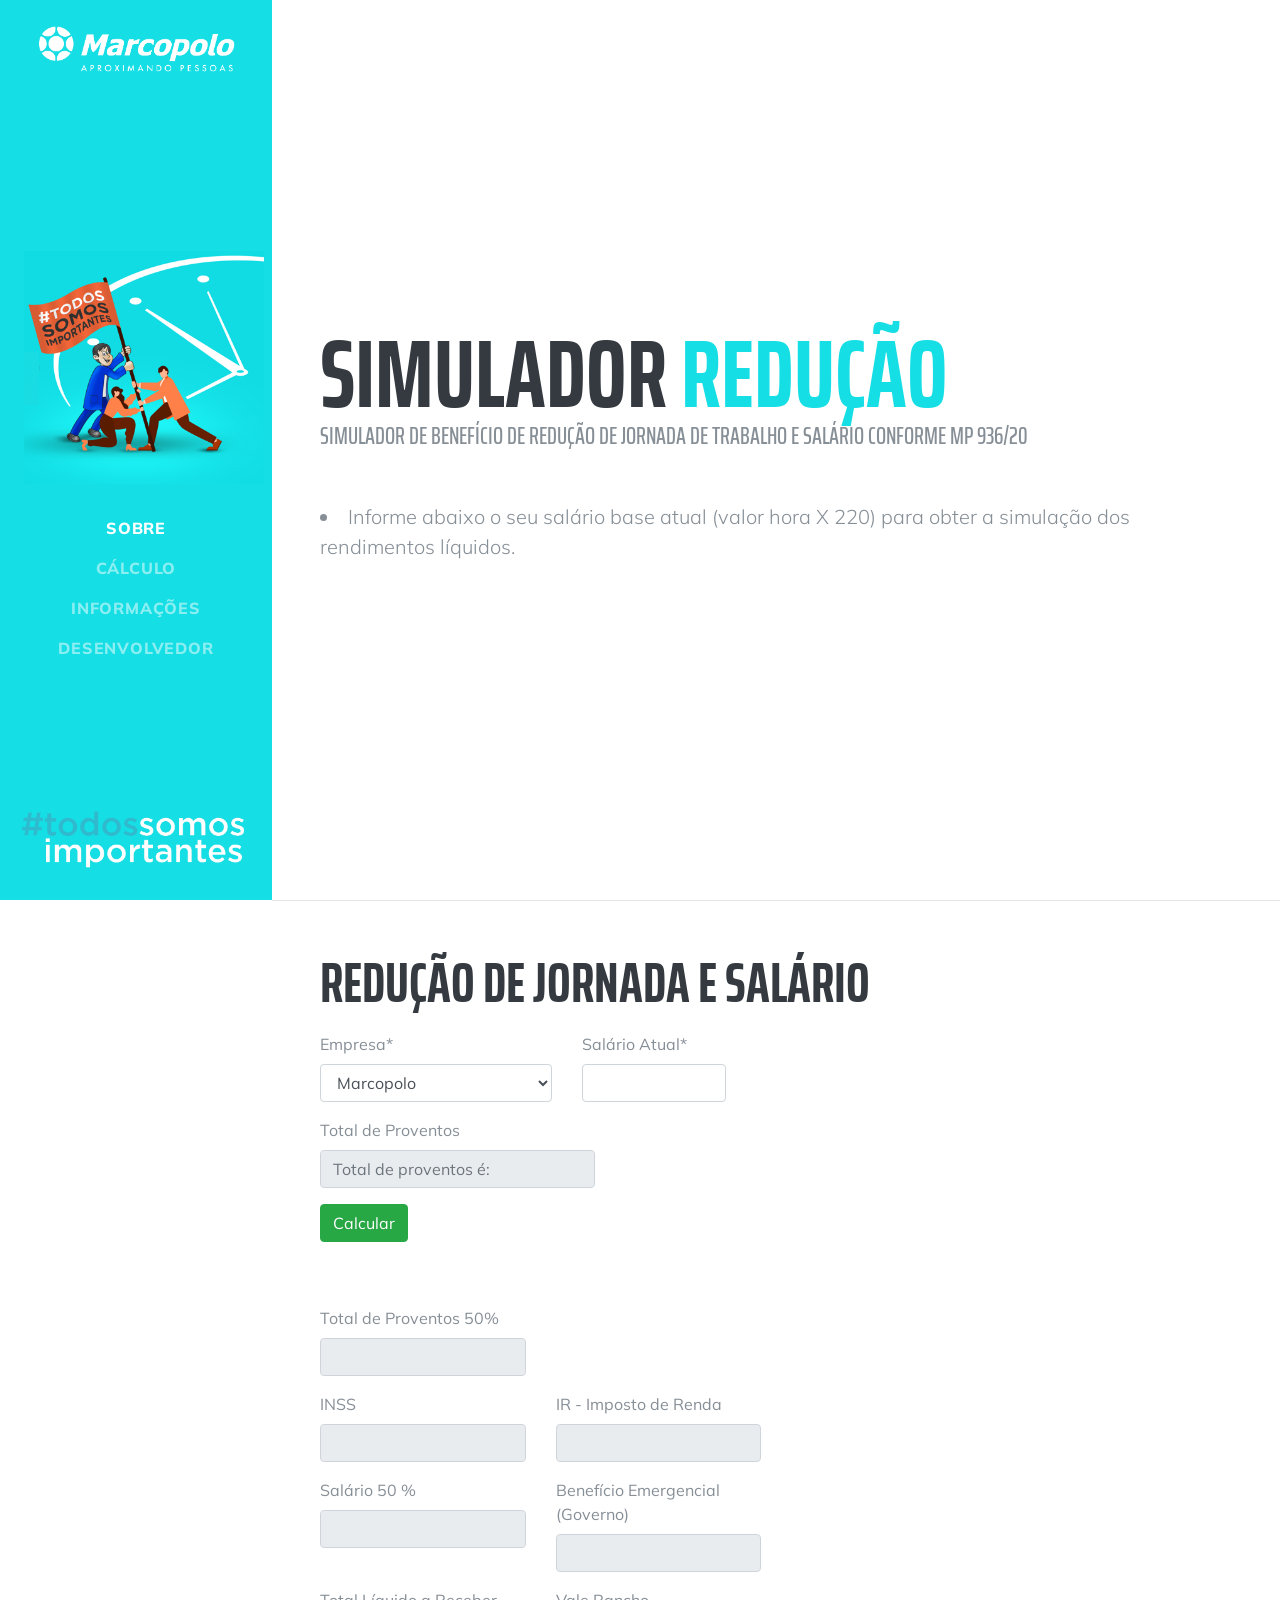
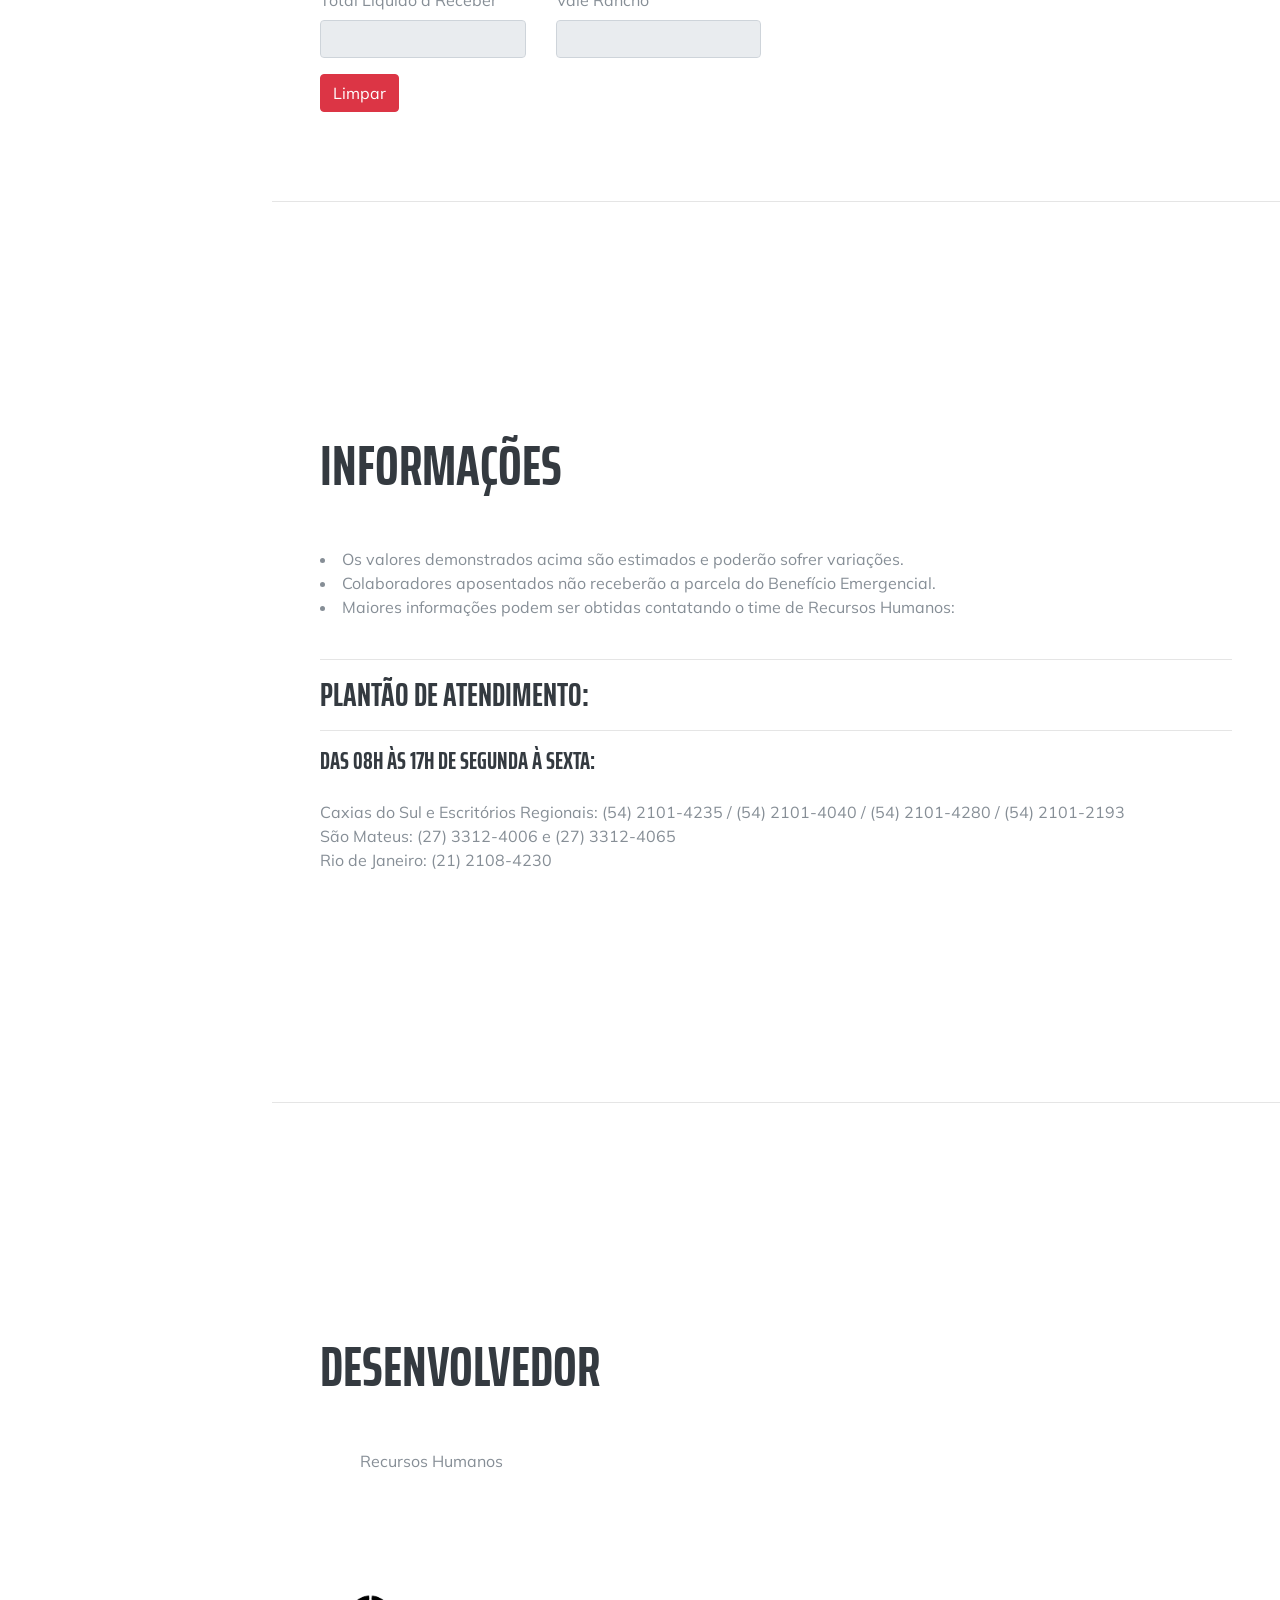
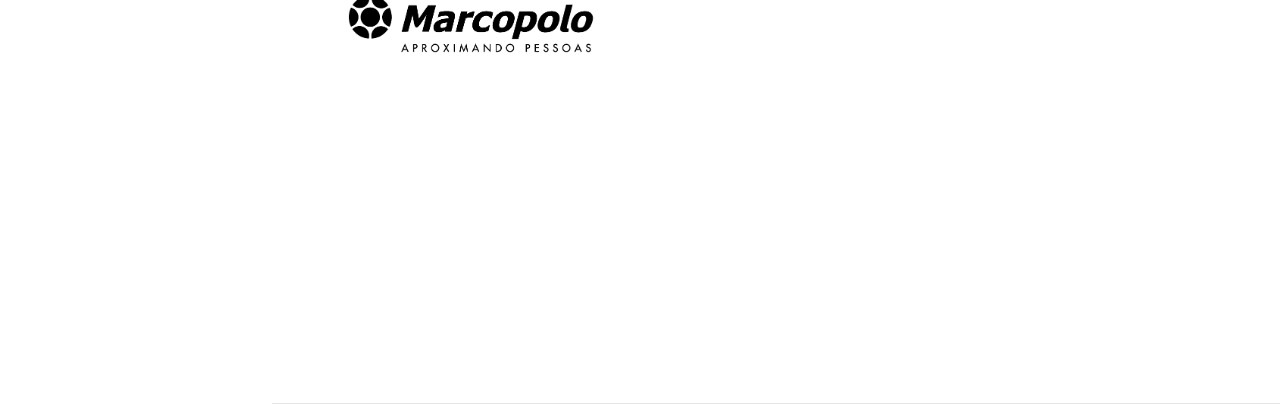
==== index.html @ 83272044 "Update index.html Mudei cálculo do seguro menor que 1599" ====
<!DOCTYPE html>
<html lang="pt-BR">

<head>

  <meta charset="utf-8">
  <meta name="viewport" content="width=device-width, initial-scale=1, shrink-to-fit=no">
  <meta name="description" content="">
  <meta name="author" content="">

  <title>Redução</title>

  <!-- Bootstrap core CSS -->
  <link href="vendor/bootstrap/css/bootstrap.min.css" rel="stylesheet">

  <!-- Custom fonts for this template -->
  <link href="https://fonts.googleapis.com/css?family=Saira+Extra+Condensed:500,700" rel="stylesheet">
  <link href="https://fonts.googleapis.com/css?family=Muli:400,400i,800,800i" rel="stylesheet">
  <link href="vendor/fontawesome-free/css/all.min.css" rel="stylesheet">

  <!-- Custom styles for this template -->
  <link href="css/resume.min.css" rel="stylesheet">

</head>

<body id="page-top">

  <nav class="navbar navbar-expand-lg navbar-dark bg-primary fixed-top" id="sideNav">
    <span class="d-none d-lg-block">
      <img class="img-fluid img-logo mx-auto mb-3" src="img/marco1.png" alt="">
    </span>
    <a class="navbar-brand js-scroll-trigger" href="#page-top">
      <span class="d-block d-lg-none">Simulador Redução </span>
      <span class="d-none d-lg-block">
        <img class="img-fluid img-banner mx-auto mb-3" src="img/logo.png" alt="">
      </span>
    </a>
    <button class="navbar-toggler" type="button" data-toggle="collapse" data-target="#navbarSupportedContent" aria-controls="navbarSupportedContent" aria-expanded="false" aria-label="Toggle navigation">
      <span class="navbar-toggler-icon"></span>
    </button>
    <div class="collapse navbar-collapse" id="navbarSupportedContent">
      <ul class="navbar-nav">
        <li class="nav-item">
          <a class="nav-link js-scroll-trigger" href="#sobre">Sobre</a>
        </li>
        <li class="nav-item">
          <a class="nav-link js-scroll-trigger" href="#calculo">Cálculo</a>
        </li>
        <li class="nav-item">
          <a class="nav-link js-scroll-trigger" href="#info">Informações</a>
        </li>
	<li class="nav-item">
          <a class="nav-link js-scroll-trigger" href="#dev">Desenvolvedor</a>
        </li>
      </ul>
    </div>
    <span class="d-none d-lg-block">
      <img class="img-fluid img-banner mx-auto mb-3" src="img/todossomosimportantes.png" alt="">
    </span>
  </nav>

  <div class="container-fluid p-0">

    <section class="resume-section p-3 p-lg-5 d-flex align-items-center" id="sobre">
      <div class="w-100">
        <h1 class="mb-0">Simulador
          <span class="text-primary">Redução</span>
        </h1>
        <div class="subheading mb-5">SIMULADOR DE BENEFÍCIO DE REDUÇÃO DE JORNADA DE TRABALHO E SALÁRIO CONFORME MP 936/20
        </div>
        <li  class="lead mb-2"> Informe abaixo o seu salário base atual (valor hora X 220) para obter a simulação dos rendimentos líquidos.</li>
	<!--
        <div class="social-icons">
          <a href="#">
            <i class="fab "><img class="img-fluid img-bus mx-auto mb-3" src="img/bus.png" alt=""></i>
          </a>
        </div>
        -->
    </section>

    <hr class="m-0">

    <section class="resume-section p-3 p-lg-5 d-flex justify-content-center" id="calculo">
      <div class="w-100">
        <h2 class="mb-3">Redução de  Jornada e Salário</h2>
        <div class="resume-item d-flex flex-column flex-md-row justify-content-between mb-5">
          <form onsubmit="calc();">
          <div class="row">
	   <div class="form-group col-md-6">
              <Label for="requisitante">Empresa<span class="fs-color-danger">*</span></Label>
              <select name="empresa" id="empresa01" class="form-control">
                <optgroup label="Selecione sua Empresa">
                  <option value="1" id="ins1">Marcopolo</option>
                  <option value="14" id="ins2">Marcopolo Rio</option>
                  <option value="18" id="ins3">Marcopolo São Mateus</option>
                </optgroup>
              </select>
            </div>
            <div class="form-group col-md-4">
              <Label for="requisitante" >Salário Atual<span class="fs-color-danger">*</span></Label>
              <input type="number" title="Informe aqui seu salário base atual" id="sal" class="form-control"/>
            </div>

          </div>
          <div class="row">
            <div class="form-group col-md-7">
              <Label for="requisitante">Total de Proventos</Label>
              <input class="form-control" id="totalprov01" type="number" value= " " placeholder="Total de proventos é: " disabled>
            </div>
          </div>
          <div class="row">
            <div class="form-group col-md-9">
               <button type="button" class="btn btn-success" id="button_acao" value="calcular" title="Clique três vezes para validar o cálculo" onclick="calc()">
                 Calcular
               </button>
            </div>
          </div>
          </div>
          <div class="row">
            <div class="form-group col-md-3">
              <Label for="requisitante">Total de Proventos 50%</Label>
              <input class="form-control" id="totalprov50" type="number" value= " " disabled>
            </div>
          </div>

          <div class="row">
            <div class="form-group col-md-3">
              <Label for="requisitante">INSS</Label>
              <input class="form-control" id="totalinss" type="number" title="Desconto" value= " " disabled>
            </div>
            <div class="form-group col-md-3">
              <Label for="requisitante">IR - Imposto de Renda</Label>
              <input class="form-control" id="totalir" type="number" title="Desconto" value= " " disabled>
            </div>
          </div>

          <div class="row">
            <div class="form-group col-md-3">
              <Label for="requisitante">Salário 50 %</Label>
              <input class="form-control" id="totalajuda01" type="number" value= " " disabled>
            </div>
            <div class="form-group col-md-3">
              <Label for="requisitante">Benefício Emergencial (Governo)</Label>
              <input class="form-control" id="totalSeguro01" type="number" value= " " disabled>
            </div>
          </div>
          <div class="row">
            <div class="form-group col-md-3">
              <Label for="requisitante">Total Líquido a Receber</Label>
              <input class="form-control" id="totalrecebe01" type="number" value= " " disabled>
            </div>
	    <div class="form-group col-md-3">
              <Label for="requisitante">Vale Rancho</Label>
              <input class="form-control" id="valeRancho" type="number" value= " " disabled>
            </div>
          </div>
          <input class="btn btn-danger" type="reset" value="Limpar">
          <br>
        </form>
    </section>

    <hr class="m-0">

        <section class="resume-section p-3 p-lg-5 d-flex align-items-center" id="info">
      <div class="w-100">
         <h2 class="mb-5">Informações</h2>
        <li class="mb-0">Os valores demonstrados acima são estimados e poderão sofrer variações.</li>
        <li class="mb-0">Colaboradores aposentados não receberão a parcela do Benefício Emergencial.</li>
        <li class="mb-0">Maiores informações podem ser obtidas contatando o time de Recursos Humanos: </li>
      	<br>
        <hr>
        <h3>Plantão de Atendimento:</h3>
        <hr>
        <h4 class="mb-0">Das 08h às 17h de Segunda à Sexta: </h4>
        <br>
      	<p class="mb-0">Caxias do Sul e Escritórios Regionais: (54) 2101-4235 / (54) 2101-4040 / (54) 2101-4280 / (54) 2101-2193</p>
      	<p class="mb-0">São Mateus: (27) 3312-4006 e (27) 3312-4065</p>
      	<p class="mb-0">Rio de Janeiro: (21) 2108-4230</p>
      </div>
    </section>

    <hr class="m-0">
    <section class="resume-section p-3 p-lg-5 d-flex align-items-center" id="dev">
      <div class="w-100">
       <h2 class="mb-5">Desenvolvedor</h2>
	 <ul class="fa-ul mb-0">
        <li>
          <i class="fa-li fa  text-warning"></i>
          Recursos Humanos
        </li>
        <li>
      </ul>
      <img class="img-fluid imagem mx-0 mb-0" src="img/marco.png">
      </div>
      </section>
    <hr class="m-0">
  </div>

  <!-- Bootstrap core JavaScript -->
  <script src="vendor/jquery/jquery.min.js"></script>
  <script src="vendor/bootstrap/js/bootstrap.bundle.min.js"></script>

  <!-- Plugin JavaScript -->
  <script src="vendor/jquery-easing/jquery.easing.min.js"></script>

  <!-- Custom scripts for this template -->
  <script src="js/resume.min.js"></script>
  <script type="text/javascript">
   var calc = function(){
    var sal = document.getElementById("sal").value; // pegamos o valor que digitamos no input
    var insa_val = 1;
    //pega valor empresa01;
    var i = document.getElementById("empresa01");
    var empresa_val = i.options[i.selectedIndex].value;
    var total_sal = document.getElementById("totalprov01").value;
    var total_sal50_fim = sal * (50/100)
    document.getElementById("totalprov50").value = total_sal50_fim.toFixed(2);
    var total_Seguro = document.getElementById("totalSeguro01").value;
    var total_Inss_Fim = document.getElementById("totalinss").value;
    var total_Ir_fim = document.getElementById("totalir").value;
    var Sal_sem_inss = total_sal50_fim - total_Inss_Fim
    var sal50_seminss_e_ir = total_sal50_fim -total_Inss_Fim-total_Ir_fim

  //INSS
    if(total_sal50_fim <= 1045){
      var inss_Init_fim = (7.5/100) * total_sal50_fim;
      document.getElementById("totalinss").value = inss_Init_fim.toFixed(2);
    }
    if(total_sal50_fim >= 1045.01 && total_sal50_fim <= 2089.60){
      var inss_Init = (9/100) * total_sal50_fim;
      var inss_Init_fim = inss_Init - 15.67
      document.getElementById("totalinss").value = inss_Init_fim.toFixed(2);
    }
    if(total_sal50_fim >= 2089.61 && total_sal50_fim <= 3134.40){
      var inss_Init = (12/100) * total_sal50_fim;
      var inss_Init_fim = inss_Init - 78.36
      document.getElementById("totalinss").value = inss_Init_fim.toFixed(2);
    }
    if(total_sal50_fim >= 3134.41 && total_sal50_fim <= 6101.06){
      var inss_Init = (14/100) * total_sal50_fim;
      var inss_Init_fim = inss_Init - 141.04
      document.getElementById("totalinss").value = inss_Init_fim.toFixed(2);
    }
    if(total_sal50_fim > 6101.06){
      var inss_Init_fim = 713.10;
      document.getElementById("totalinss").value = inss_Init_fim.toFixed(2);
    }
    //IRPF
    if((total_sal50_fim -inss_Init_fim) <= 1903.98){
      var fim = 0
      document.getElementById("totalir").value = fim.toFixed(2);
      //alert("Seu salario é menor ou igual a R$1903.98. Portanto não possui deduções de IR");
    }
    if((total_sal50_fim -inss_Init_fim) >= 1903.99 && (total_sal50_fim -inss_Init_fim) <= 2826.65){
      var ir_final = (7.5/100) * (total_sal50_fim -inss_Init_fim);
      var fim = ir_final - 142.80
      document.getElementById("totalir").value = fim.toFixed(2);
    }
    if((total_sal50_fim -inss_Init_fim) >= 2826.66 && (total_sal50_fim -inss_Init_fim) <= 3751.05){
      var ir_final = (15/100) * (total_sal50_fim -inss_Init_fim);
      var fim = ir_final - 354.80
      document.getElementById("totalir").value = fim.toFixed(2);

    }

    if((total_sal50_fim -inss_Init_fim) >= 3751.06 && (total_sal50_fim -inss_Init_fim) <= 4664.68){
      var ir_final = (22.5/100) * (total_sal50_fim -inss_Init_fim);
      var fim = ir_final - 636.13
      document.getElementById("totalir").value = fim.toFixed(2);
    }

    if((total_sal50_fim -inss_Init_fim) > 4664.68){
      var ir_final = (27.5/100) * (total_sal50_fim - inss_Init_fim);
      var fim = ir_final - 869.1336
      document.getElementById("totalir").value = fim.toFixed(2);
    }


  //SEGURO desemprego
    if(sal < 1599.61){
      var fim = (80/100) * sal;
      Var total_seguro_fim = fim *(50/100);
      document.getElementById("totalSeguro01").value = total_seguro_fim.toFixed(2);
    }

    if(sal >= 1599.61 && sal <= 2666.29){
      var dim = sal - 1599.61
      var x = (50/100) * dim;
      var y = 1279.69 *(100/100);
      var z = x + y;
      var total_seguro_fim = z *(50/100)
      document.getElementById("totalSeguro01").value = total_seguro_fim.toFixed(2);
    }
    if(sal >= 2666.29 ){
      var total_seguro_fim = 1813.03 * (50/100);
      document.getElementById("totalSeguro01").value = total_seguro_fim.toFixed(2);
    }

  //sem adicional
    if(insa_val == 1){
      var salario100 = sal *(100/100);
      var salario50 = sal *(50/100);
      var seguro = total_Seguro *(100/100);
      var inss = inss_Init_fim *(100/100);
      var ir = fim *(100/100);
      var salario51 =  salario50 -(inss+ir);
      var total= salario51  + total_seguro_fim;
      document.getElementById("totalprov01").value = salario100.toFixed(2);
      document.getElementById("totalajuda01").value = salario51.toFixed(2);
      document.getElementById("totalrecebe01").value = total.toFixed(2);

  }
  //Rancho
    if(sal <= 3135 && empresa_val == 1){
      var x = 100 *(100/100)
      document.getElementById("valeRancho").value = x.toFixed(2);
    } else {
      document.getElementById("valeRancho").value = " ";
    }

  };

  </script>

</body>

</html>
---- css/resume.min.css ----
/*!
 * Start Bootstrap - Resume v5.0.8 (https://startbootstrap.com/template-overviews/resume)
 * Copyright 2013-2019 Start Bootstrap
 * Licensed under MIT (https://github.com/BlackrockDigital/startbootstrap-resume/blob/master/LICENSE)
 */body{font-family:Muli,-apple-system,BlinkMacSystemFont,'Segoe UI',Roboto,'Helvetica Neue',Arial,sans-serif,'Apple Color Emoji','Segoe UI Emoji','Segoe UI Symbol','Noto Color Emoji';padding-top:54px;color:#868e96}@media (min-width:992px){body{padding-top:0;padding-left:17rem}}h1,h2,h3,h4,h5,h6{font-family:'Saira Extra Condensed',-apple-system,BlinkMacSystemFont,'Segoe UI',Roboto,'Helvetica Neue',Arial,sans-serif,'Apple Color Emoji','Segoe UI Emoji','Segoe UI Symbol','Noto Color Emoji';font-weight:700;text-transform:uppercase;color:#343a40}h1{font-size:6rem;line-height:5.5rem}h2{font-size:3.5rem}h3{font-size:2rem}p.lead{font-size:1.15rem;font-weight:400}.subheading{text-transform:uppercase;font-weight:500;font-family:'Saira Extra Condensed',-apple-system,BlinkMacSystemFont,'Segoe UI',Roboto,'Helvetica Neue',Arial,sans-serif,'Apple Color Emoji','Segoe UI Emoji','Segoe UI Symbol','Noto Color Emoji';font-size:1.5rem}.social-icons a{display:inline-block;height:5rem;width:5rem;color:#fff!important;border-radius:100%;text-align:center;font-size:1.5rem;line-height:3.5rem;margin-right:1rem}.social-icons a:last-child{margin-right:0}.social-icons a:hover{background-color:#16dee5}.dev-icons{font-size:3rem}.dev-icons .list-inline-item i:hover{color:#16dee5}#sideNav .navbar-nav .nav-item .nav-link{font-weight:800;letter-spacing:.05rem;text-transform:uppercase}#sideNav .navbar-toggler:focus{outline-color:#d48a6e}@media (min-width:992px){#sideNav{text-align:center;position:fixed;top:0;left:0;display:flex;flex-direction:column;width:17rem;height:100vh}#sideNav .navbar-brand{display:flex;margin:auto auto 0;padding:.5rem}#sideNav .navbar-brand .img-logo{max-width:10rem;max-height:10rem}#sideNav .navbar-brand .img-banner{max-width:15rem;max-height:15rem}#sideNav .navbar-brand .img-body{max-width:0.625rem;max-height:0.625rem}#sideNav .navbar-collapse{display:flex;align-items:flex-start;flex-grow:0;width:100%;margin-bottom:auto}#sideNav .navbar-collapse .navbar-nav{flex-direction:column;width:100%}#sideNav .navbar-collapse .navbar-nav .nav-item{display:block}#sideNav .navbar-collapse .navbar-nav .nav-item .nav-link{display:block}}section.resume-section{padding-top:5rem!important;padding-bottom:5rem!important;max-width:75rem}section.resume-section .resume-item .resume-date{min-width:none}@media (min-width:768px){section.resume-section{min-height:100vh}section.resume-section .resume-item .resume-date{min-width:18rem}}@media (min-width:992px){section.resume-section{padding-top:3rem!important;padding-bottom:3rem!important}}.bg-primary{background-color:#16dee5!important}.text-primary{color:#16dee5!important}a{color:#16dee5}a:active,a:focus,a:hover{color:#824027}.imagem{width: 300px;height: 300px;object-fit: contain;}
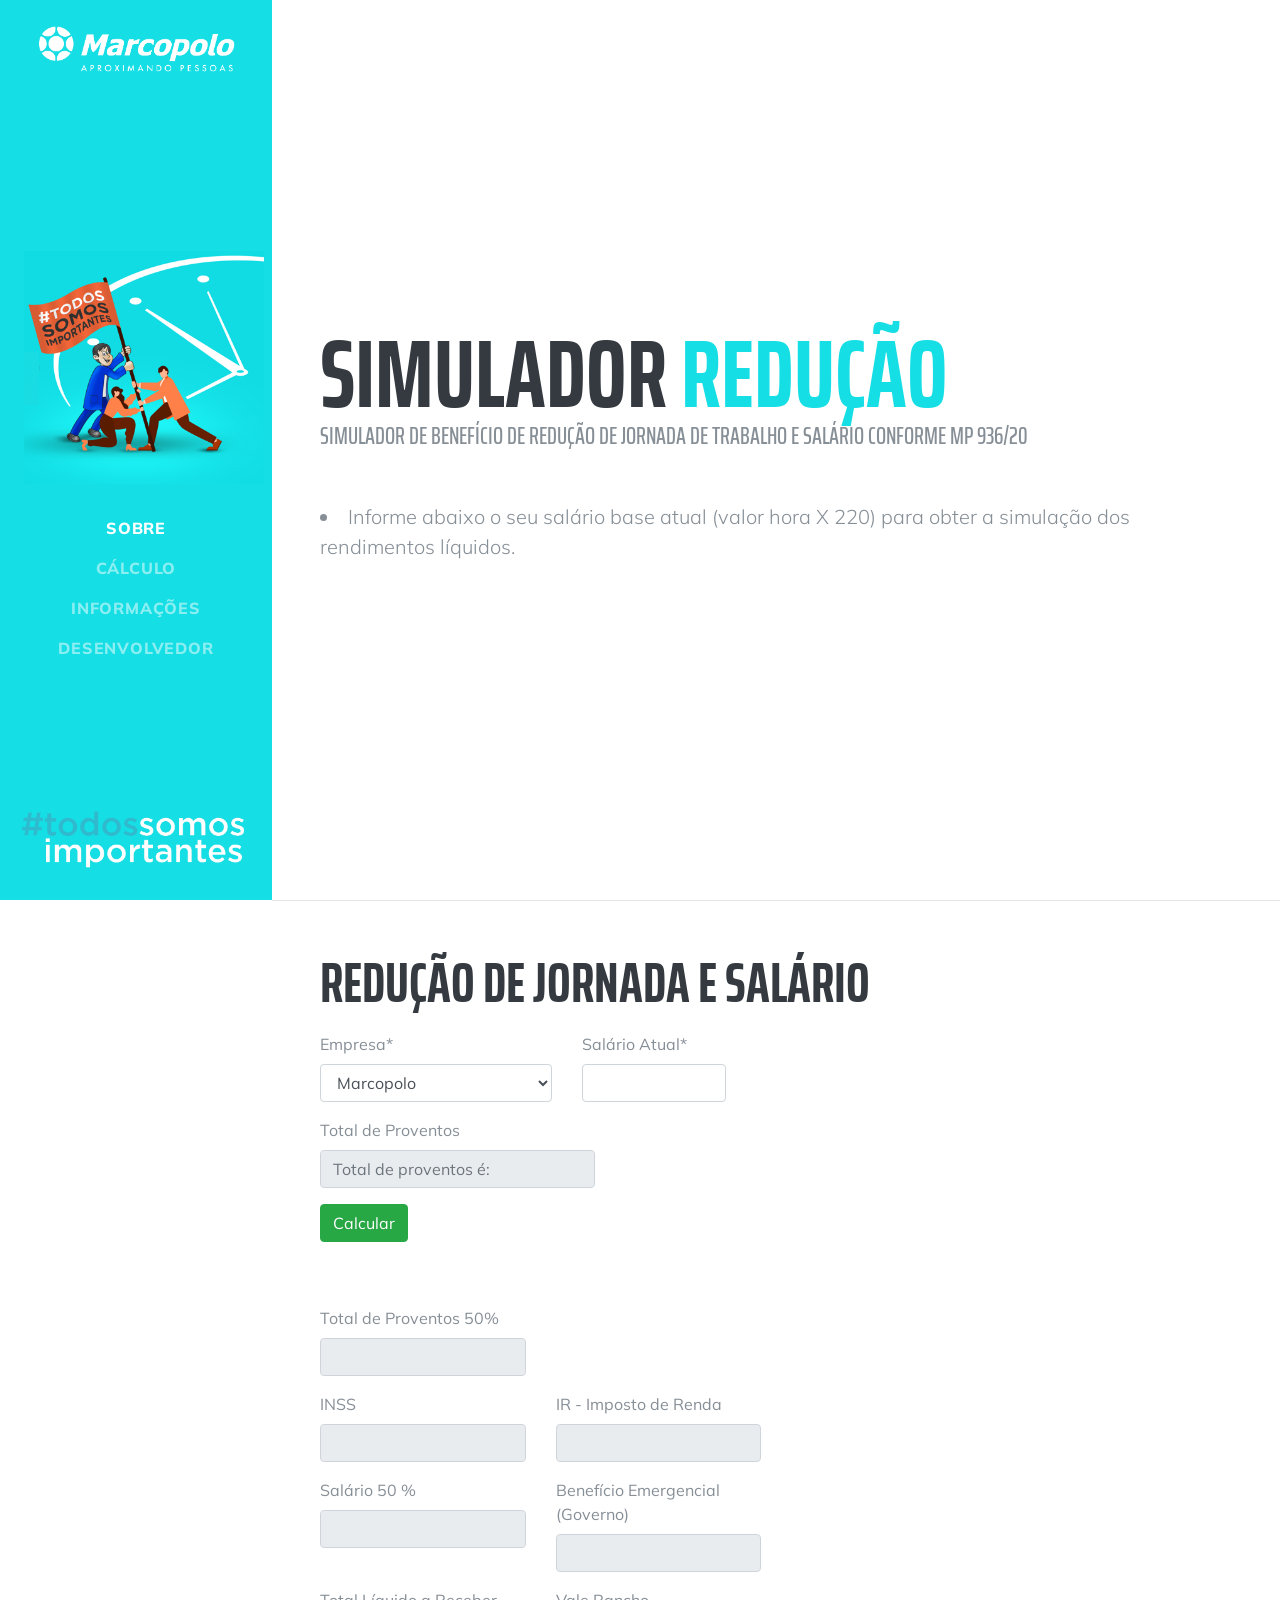
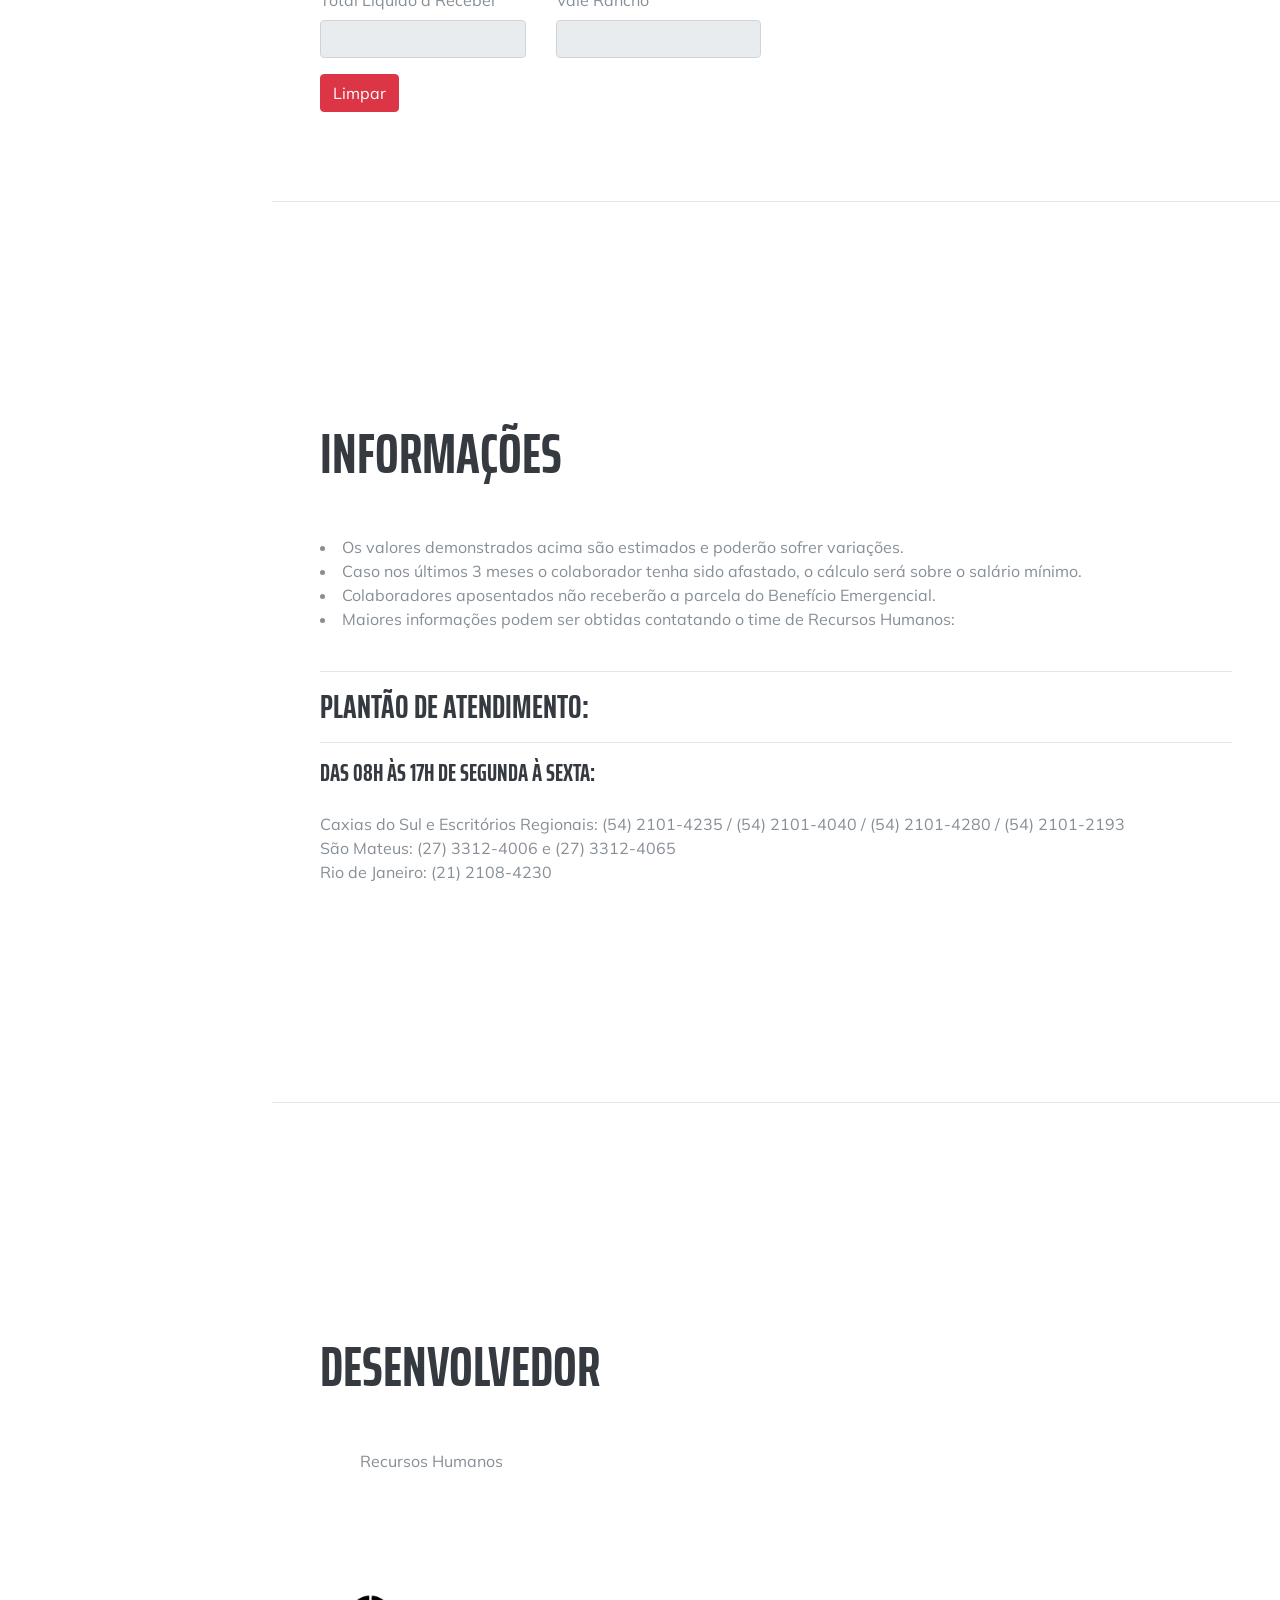
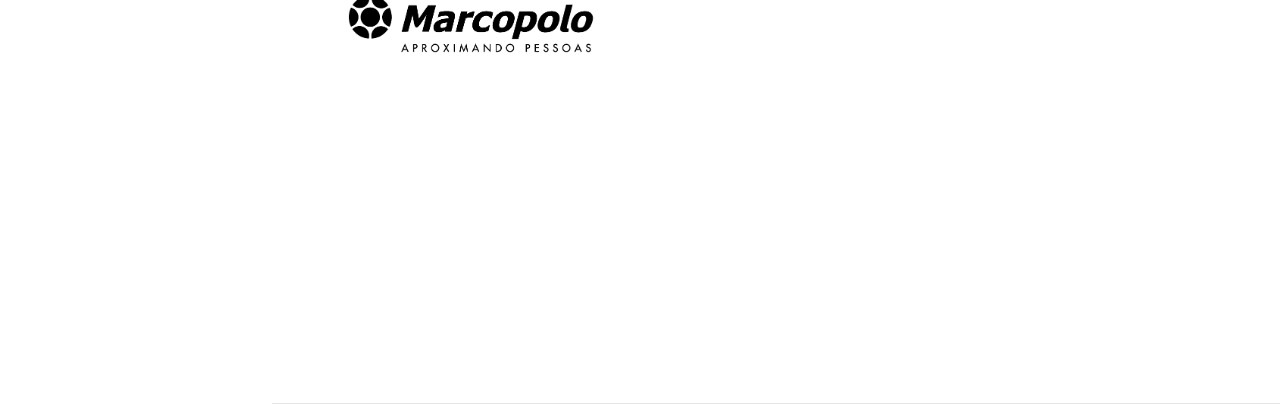
==== commit 4c4e2607: "Update index.html" ====
--- a/index.html
+++ b/index.html
@@ -110,7 +110,7 @@
           </div>
           <div class="row">
             <div class="form-group col-md-9">
-               <button type="button" class="btn btn-success" id="button_acao" value="calcular" title="Clique três vezes para validar o cálculo" onclick="calc()">
+               <button type="button" class="btn btn-success" id="button_acao" value="calcular" onclick="calc()">
                  Calcular
                </button>
             </div>
@@ -165,6 +165,7 @@
       <div class="w-100">
          <h2 class="mb-5">Informações</h2>
         <li class="mb-0">Os valores demonstrados acima são estimados e poderão sofrer variações.</li>
+	<li class="mb-0">Caso nos últimos 3 meses o colaborador tenha sido afastado, o cálculo será sobre o salário mínimo.</li>
         <li class="mb-0">Colaboradores aposentados não receberão a parcela do Benefício Emergencial.</li>
         <li class="mb-0">Maiores informações podem ser obtidas contatando o time de Recursos Humanos: </li>
       	<br>
@@ -278,8 +279,8 @@
 
   //SEGURO desemprego
     if(sal < 1599.61){
-      var fim = (80/100) * sal;
-      Var total_seguro_fim = fim *(50/100);
+      var x = (80/100) * sal;
+      var total_seguro_fim = (50/100) * x; 
       document.getElementById("totalSeguro01").value = total_seguro_fim.toFixed(2);
     }
 
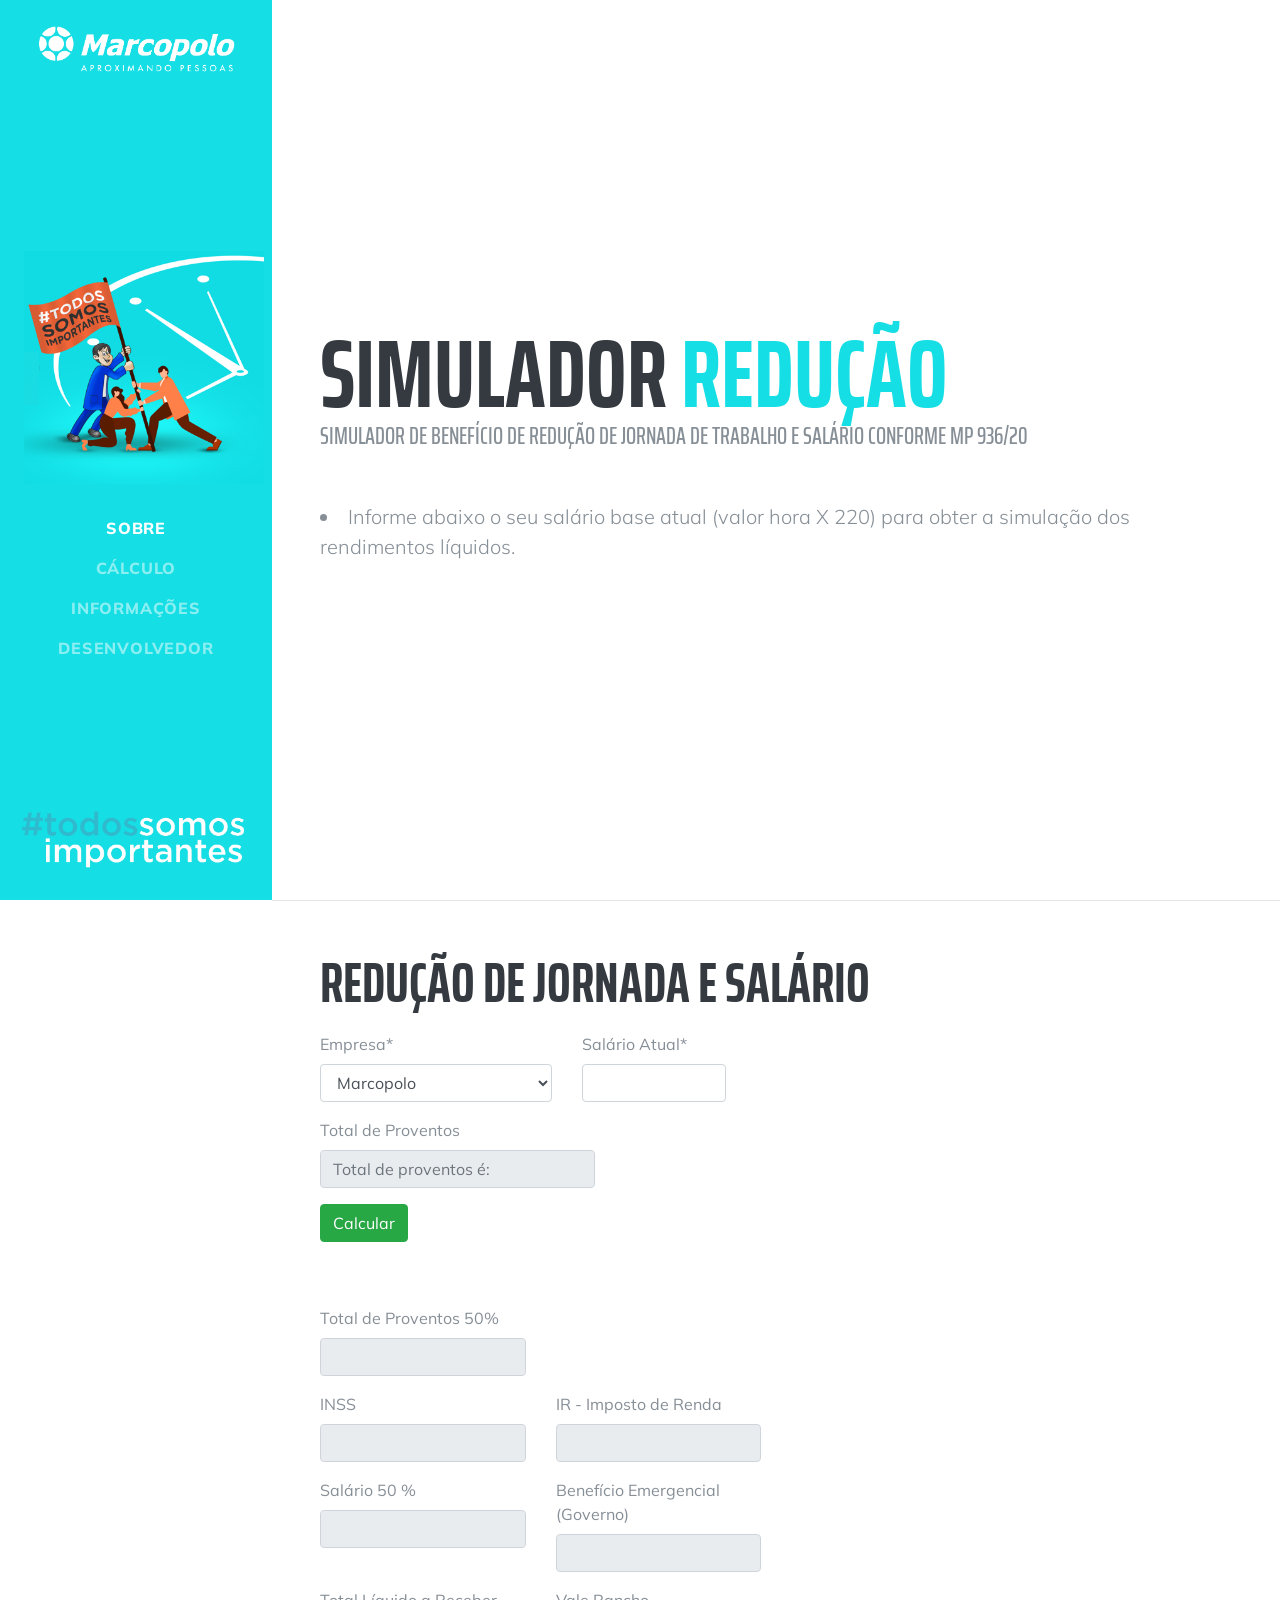
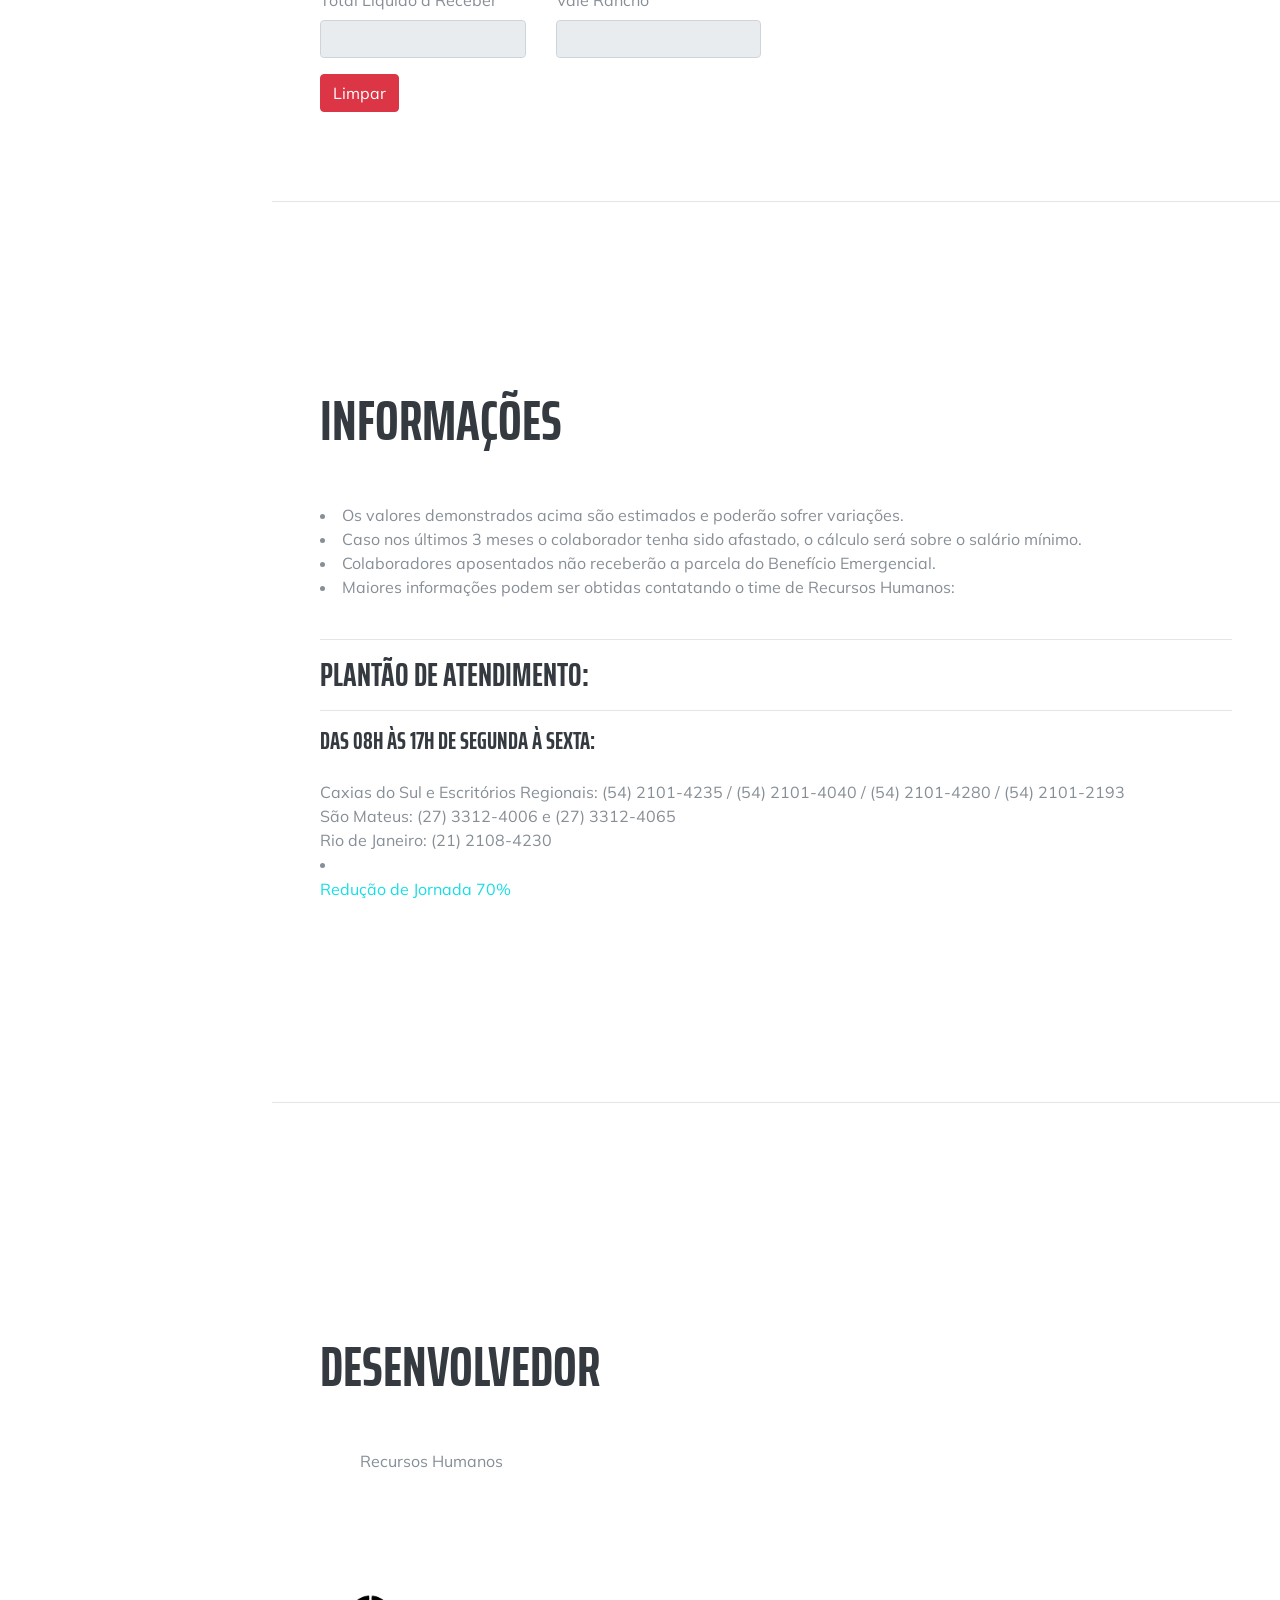
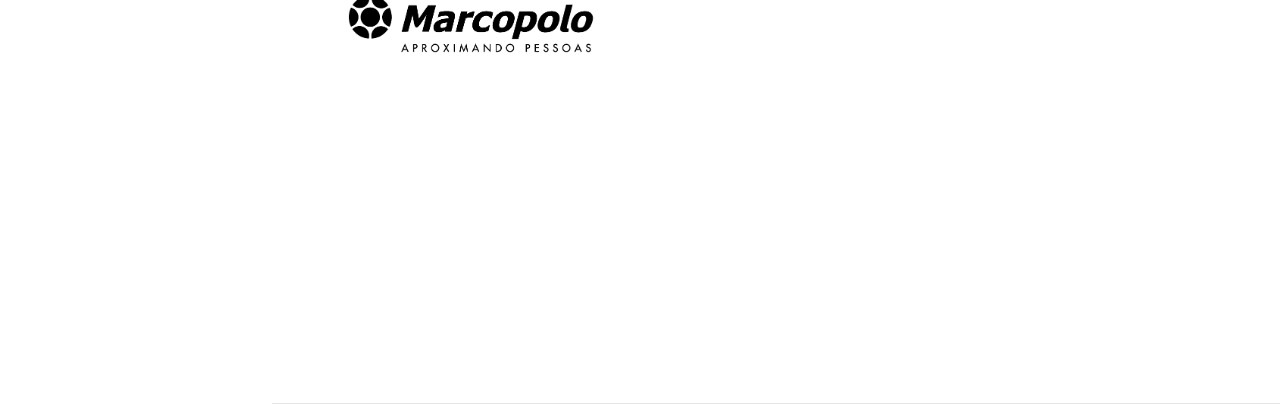
==== commit c0831875: "Update index.html" ====
--- a/index.html
+++ b/index.html
@@ -177,6 +177,12 @@
       	<p class="mb-0">Caxias do Sul e Escritórios Regionais: (54) 2101-4235 / (54) 2101-4040 / (54) 2101-4280 / (54) 2101-2193</p>
       	<p class="mb-0">São Mateus: (27) 3312-4006 e (27) 3312-4065</p>
       	<p class="mb-0">Rio de Janeiro: (21) 2108-4230</p>
+	 <li>
+            <a href="./reducao70.html">
+              <i class="mb-0"></i>
+              <p>Redução de Jornada 70%</p>
+            </a>
+         </li>
       </div>
     </section>
 
@@ -206,123 +212,7 @@
 
   <!-- Custom scripts for this template -->
   <script src="js/resume.min.js"></script>
-  <script type="text/javascript">
-   var calc = function(){
-    var sal = document.getElementById("sal").value; // pegamos o valor que digitamos no input
-    var insa_val = 1;
-    //pega valor empresa01;
-    var i = document.getElementById("empresa01");
-    var empresa_val = i.options[i.selectedIndex].value;
-    var total_sal = document.getElementById("totalprov01").value;
-    var total_sal50_fim = sal * (50/100)
-    document.getElementById("totalprov50").value = total_sal50_fim.toFixed(2);
-    var total_Seguro = document.getElementById("totalSeguro01").value;
-    var total_Inss_Fim = document.getElementById("totalinss").value;
-    var total_Ir_fim = document.getElementById("totalir").value;
-    var Sal_sem_inss = total_sal50_fim - total_Inss_Fim
-    var sal50_seminss_e_ir = total_sal50_fim -total_Inss_Fim-total_Ir_fim
-
-  //INSS
-    if(total_sal50_fim <= 1045){
-      var inss_Init_fim = (7.5/100) * total_sal50_fim;
-      document.getElementById("totalinss").value = inss_Init_fim.toFixed(2);
-    }
-    if(total_sal50_fim >= 1045.01 && total_sal50_fim <= 2089.60){
-      var inss_Init = (9/100) * total_sal50_fim;
-      var inss_Init_fim = inss_Init - 15.67
-      document.getElementById("totalinss").value = inss_Init_fim.toFixed(2);
-    }
-    if(total_sal50_fim >= 2089.61 && total_sal50_fim <= 3134.40){
-      var inss_Init = (12/100) * total_sal50_fim;
-      var inss_Init_fim = inss_Init - 78.36
-      document.getElementById("totalinss").value = inss_Init_fim.toFixed(2);
-    }
-    if(total_sal50_fim >= 3134.41 && total_sal50_fim <= 6101.06){
-      var inss_Init = (14/100) * total_sal50_fim;
-      var inss_Init_fim = inss_Init - 141.04
-      document.getElementById("totalinss").value = inss_Init_fim.toFixed(2);
-    }
-    if(total_sal50_fim > 6101.06){
-      var inss_Init_fim = 713.10;
-      document.getElementById("totalinss").value = inss_Init_fim.toFixed(2);
-    }
-    //IRPF
-    if((total_sal50_fim -inss_Init_fim) <= 1903.98){
-      var fim = 0
-      document.getElementById("totalir").value = fim.toFixed(2);
-      //alert("Seu salario é menor ou igual a R$1903.98. Portanto não possui deduções de IR");
-    }
-    if((total_sal50_fim -inss_Init_fim) >= 1903.99 && (total_sal50_fim -inss_Init_fim) <= 2826.65){
-      var ir_final = (7.5/100) * (total_sal50_fim -inss_Init_fim);
-      var fim = ir_final - 142.80
-      document.getElementById("totalir").value = fim.toFixed(2);
-    }
-    if((total_sal50_fim -inss_Init_fim) >= 2826.66 && (total_sal50_fim -inss_Init_fim) <= 3751.05){
-      var ir_final = (15/100) * (total_sal50_fim -inss_Init_fim);
-      var fim = ir_final - 354.80
-      document.getElementById("totalir").value = fim.toFixed(2);
-
-    }
-
-    if((total_sal50_fim -inss_Init_fim) >= 3751.06 && (total_sal50_fim -inss_Init_fim) <= 4664.68){
-      var ir_final = (22.5/100) * (total_sal50_fim -inss_Init_fim);
-      var fim = ir_final - 636.13
-      document.getElementById("totalir").value = fim.toFixed(2);
-    }
-
-    if((total_sal50_fim -inss_Init_fim) > 4664.68){
-      var ir_final = (27.5/100) * (total_sal50_fim - inss_Init_fim);
-      var fim = ir_final - 869.1336
-      document.getElementById("totalir").value = fim.toFixed(2);
-    }
-
-
-  //SEGURO desemprego
-    if(sal < 1599.61){
-      var x = (80/100) * sal;
-      var total_seguro_fim = (50/100) * x; 
-      document.getElementById("totalSeguro01").value = total_seguro_fim.toFixed(2);
-    }
-
-    if(sal >= 1599.61 && sal <= 2666.29){
-      var dim = sal - 1599.61
-      var x = (50/100) * dim;
-      var y = 1279.69 *(100/100);
-      var z = x + y;
-      var total_seguro_fim = z *(50/100)
-      document.getElementById("totalSeguro01").value = total_seguro_fim.toFixed(2);
-    }
-    if(sal >= 2666.29 ){
-      var total_seguro_fim = 1813.03 * (50/100);
-      document.getElementById("totalSeguro01").value = total_seguro_fim.toFixed(2);
-    }
-
-  //sem adicional
-    if(insa_val == 1){
-      var salario100 = sal *(100/100);
-      var salario50 = sal *(50/100);
-      var seguro = total_Seguro *(100/100);
-      var inss = inss_Init_fim *(100/100);
-      var ir = fim *(100/100);
-      var salario51 =  salario50 -(inss+ir);
-      var total= salario51  + total_seguro_fim;
-      document.getElementById("totalprov01").value = salario100.toFixed(2);
-      document.getElementById("totalajuda01").value = salario51.toFixed(2);
-      document.getElementById("totalrecebe01").value = total.toFixed(2);
-
-  }
-  //Rancho
-    if(sal <= 3135 && empresa_val == 1){
-      var x = 100 *(100/100)
-      document.getElementById("valeRancho").value = x.toFixed(2);
-    } else {
-      document.getElementById("valeRancho").value = " ";
-    }
-
-  };
-
-  </script>
-
+  <script src="js/script.js"></script>	    
 </body>
 
 </html>
